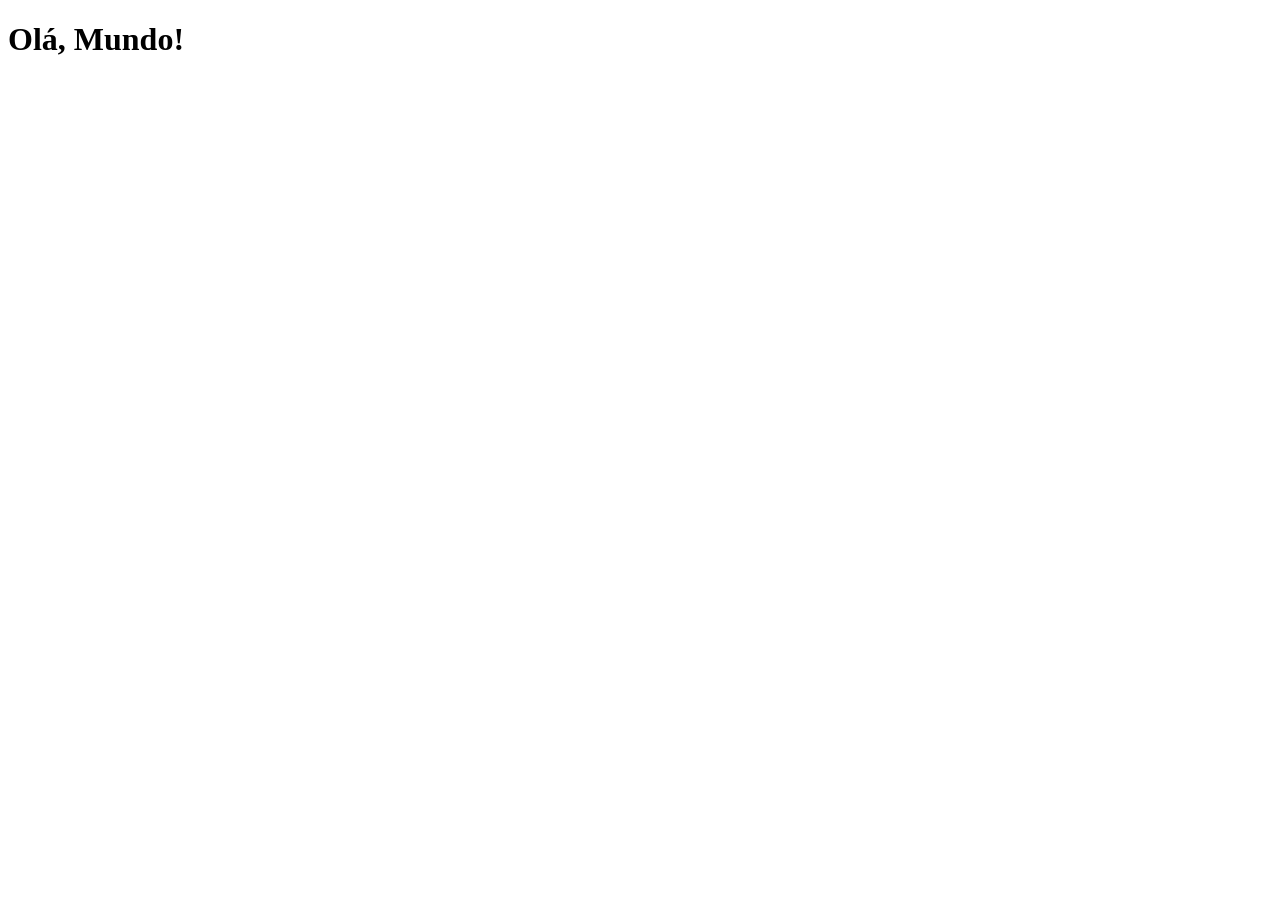
==== index.html @ 940ada28 "criei a página principal" ====
<!DOCTYPE html>
<html lang="pt-br">
<head>
  <meta charset="UTF-8">
  <meta name="viewport" content="width=device-width, initial-scale=1.0">
  <link rel="shortcut icon" href="favicon.ico" type="image/x-icon">
  <title>Projeto Sociais</title>
</head>
<body>
  <h1>Olá, Mundo!</h1>
</body>
</html>
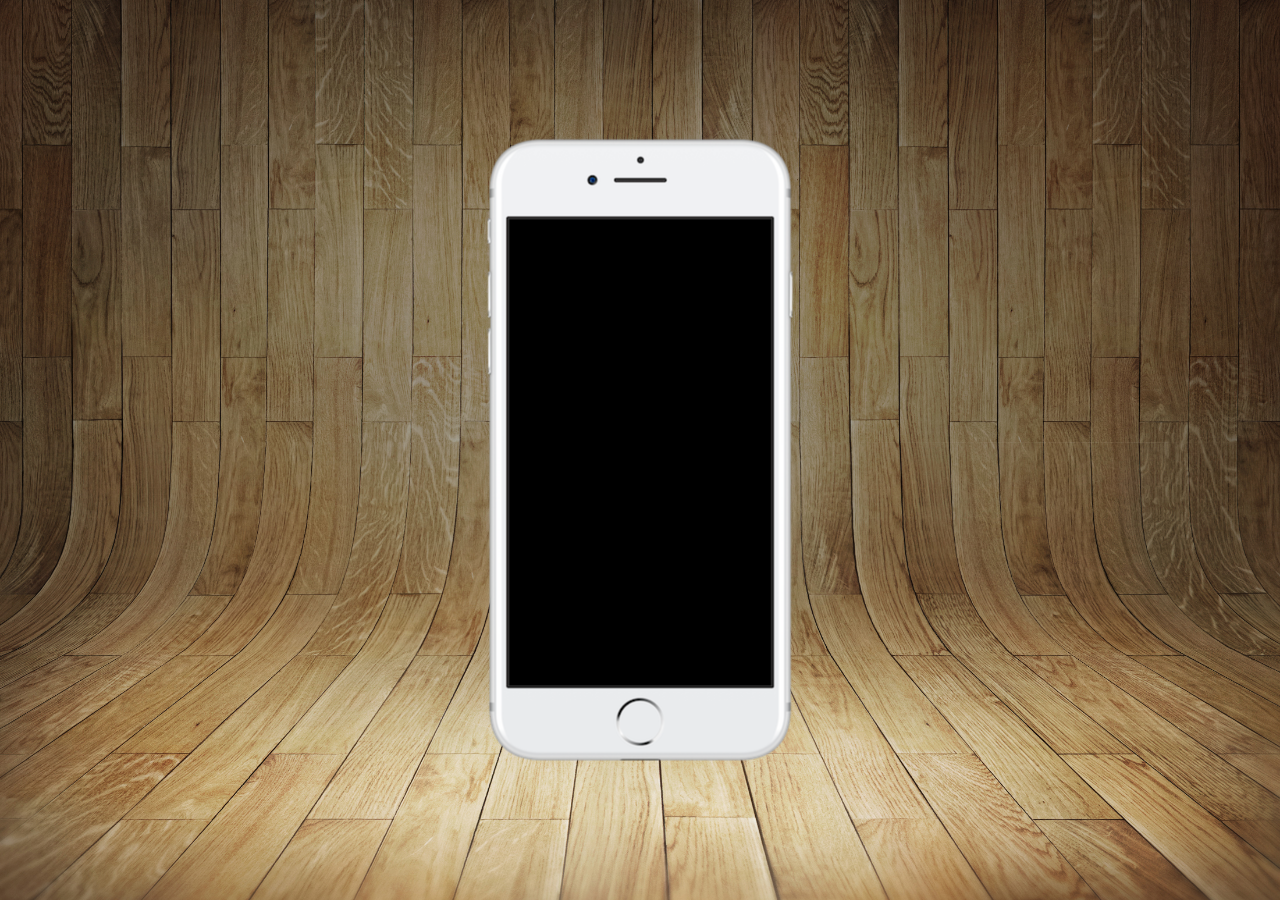
==== commit 7879b877: "iniciando com o CSS para colocar a imagem de fundo no body e  também a imagem do iphone" ====
--- a/index.html
+++ b/index.html
@@ -4,9 +4,17 @@
   <meta charset="UTF-8">
   <meta name="viewport" content="width=device-width, initial-scale=1.0">
   <link rel="shortcut icon" href="favicon.ico" type="image/x-icon">
+  <link rel="stylesheet" href="estilos/style.css">
   <title>Projeto Sociais</title>
 </head>
 <body>
-  <h1>Olá, Mundo!</h1>
+  <main>
+    <section id="telefone">
+
+    </section>
+    <section id="redes-sociais">
+
+    </section>
+  </main>
 </body>
 </html>
--- a/estilos/style.css
+++ b/estilos/style.css
@@ -0,0 +1,30 @@
+@charset "utf-8";
+
+*{
+  margin: 0;
+  padding: 0;
+  font-family: Arial, Helvetica, sans-serif;
+}
+html, body{
+  height: 100vh;
+  width: 100vw;
+  background-color: black;
+}
+body{
+  background: url(../imagens/fundo-madeira.jpg) no-repeat top center;
+  background-size: cover;
+  background-attachment: fixed;
+}
+main{
+  height: 100vh;
+  position: relative;
+}
+section#telefone{
+  width: 311px;
+  height: 627px;
+  background: url(../imagens/frame-iphone.png) no-repeat;
+  position: absolute;
+  top: 50%;
+  left: 50%;
+  transform: translate(-50%, -50%);
+}
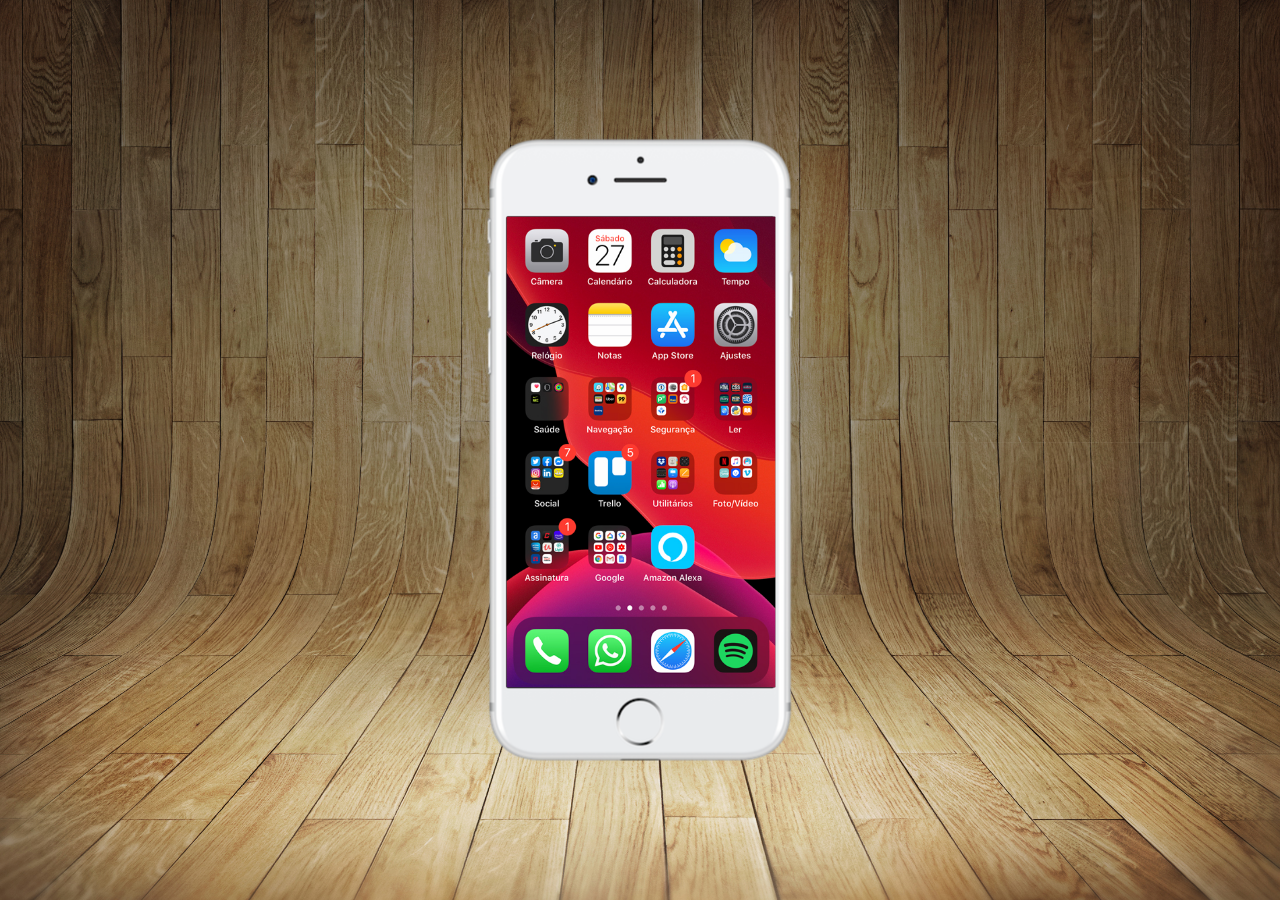
==== commit 2bae42e5: "criei a tela home e fiz um iframe no index" ====
--- a/index.html
+++ b/index.html
@@ -10,6 +10,7 @@
 <body>
   <main>
     <section id="telefone">
+      <iframe src="home.html" frameborder="0" name="tela" id="tela"></iframe>
 
     </section>
     <section id="redes-sociais">
--- a/estilos/style.css
+++ b/estilos/style.css
@@ -27,4 +27,11 @@
   top: 50%;
   left: 50%;
   transform: translate(-50%, -50%);
+}
+iframe#tela{
+  position: relative;
+  top: 80px;
+  left: 22px;
+  width: 269px;
+  height: 471px;
 }
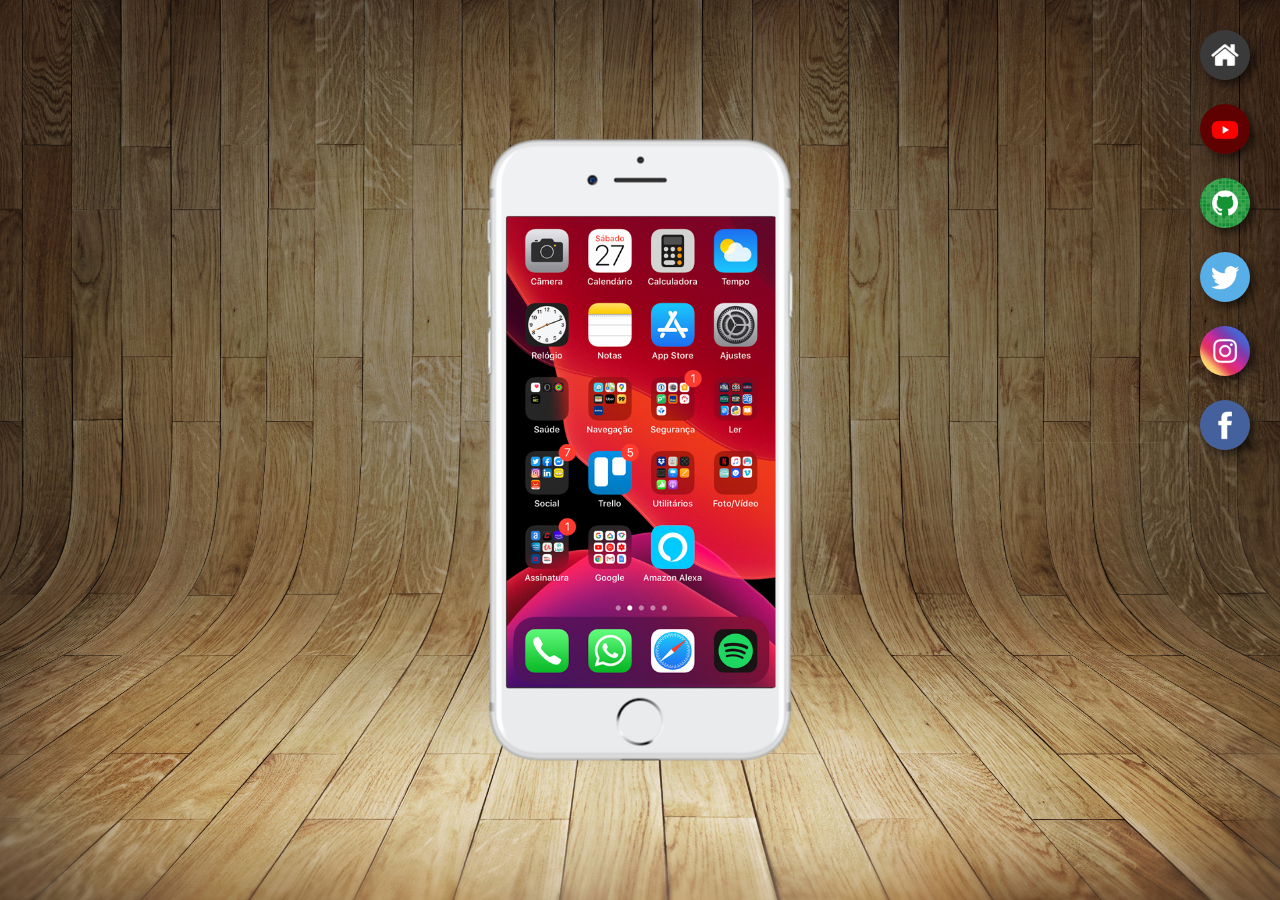
==== commit acbe6365: "criei botões na lateral e inserir links, porém ainda não está funcionando" ====
--- a/index.html
+++ b/index.html
@@ -10,11 +10,18 @@
 <body>
   <main>
     <section id="telefone">
-      <iframe src="home.html" frameborder="0" name="tela" id="tela"></iframe>
+      <iframe src="home.html" frameborder="0" name="tela" id="tela">
+        seu navegador não é compatível com isso.
+      </iframe>
 
     </section>
     <section id="redes-sociais">
-
+      <a href="#" target="tela"><img src="./imagens/logo-home.jpg" alt=""></a><br>
+      <a href="#" target="tela"><img src="imagens/logo-youtube.jpg" alt=""></a><br>
+      <a href="#" target="tela"><img src="imagens/logo-github.jpg" alt=""></a><br>
+      <a href="#" target="tela"><img src="imagens/logo-twitter.jpg" alt=""></a><br>
+      <a href="#" target="tela"><img src="imagens/logo-instagram.jpg" alt=""></a><br>
+      <a href="#" target="tela"><img src="imagens/logo-facebook.jpg" alt=""></a>
     </section>
   </main>
 </body>
--- a/estilos/style.css
+++ b/estilos/style.css
@@ -34,4 +34,20 @@
   left: 22px;
   width: 269px;
   height: 471px;
+}
+section#redes-sociais{
+  text-align: right;
+  padding: 20px;
+}
+section#redes-sociais img{
+  width: 50px;
+  margin: 10px;
+  border-radius: 50%;
+  box-shadow: 5px 5px 10px rgba(0, 0, 0, 0.600);
+  box-sizing: border-box;
+}
+section#redes-sociais img:hover{
+  border: 2px solid rgba(255, 255, 255, 0.623);
+  transform: translate(-2px, -2px);
+  transition: transform 0.5s, border 1s;
 }
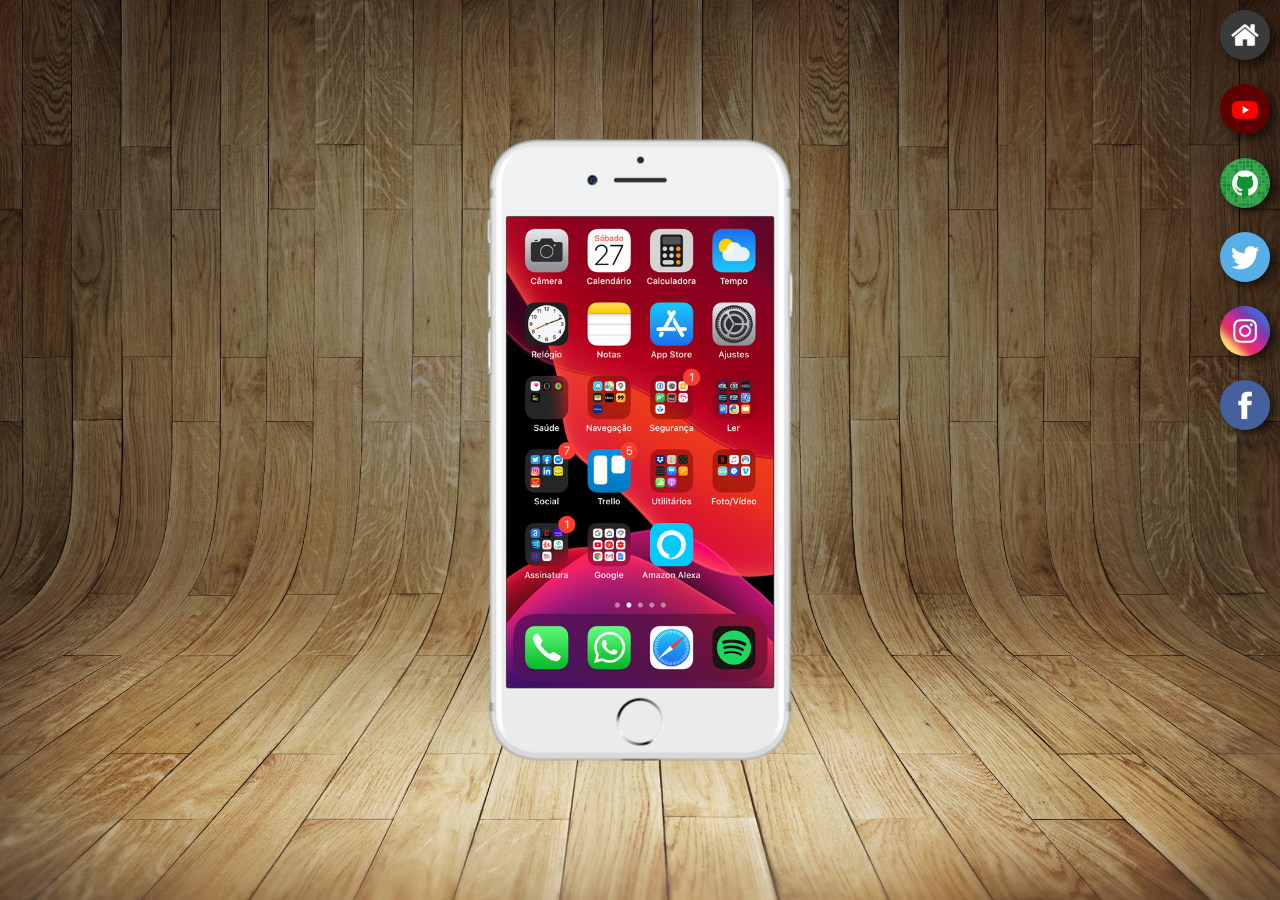
==== commit a7837c89: "deixando os links ativos, agora funcionando corretamente." ====
--- a/index.html
+++ b/index.html
@@ -16,12 +16,12 @@
 
     </section>
     <section id="redes-sociais">
-      <a href="#" target="tela"><img src="./imagens/logo-home.jpg" alt=""></a><br>
-      <a href="#" target="tela"><img src="imagens/logo-youtube.jpg" alt=""></a><br>
-      <a href="#" target="tela"><img src="imagens/logo-github.jpg" alt=""></a><br>
-      <a href="#" target="tela"><img src="imagens/logo-twitter.jpg" alt=""></a><br>
-      <a href="#" target="tela"><img src="imagens/logo-instagram.jpg" alt=""></a><br>
-      <a href="#" target="tela"><img src="imagens/logo-facebook.jpg" alt=""></a>
+      <a href="home.html" target="tela"><img src="./imagens/logo-home.jpg" alt=""></a><br>
+      <a href="youtube.html" target="tela"><img src="imagens/logo-youtube.jpg" alt=""></a><br>
+      <a href="github.html" target="tela"><img src="imagens/logo-github.jpg" alt=""></a><br>
+      <a href="twiter.html" target="tela"><img src="imagens/logo-twitter.jpg" alt=""></a><br>
+      <a href="instagram.html" target="tela"><img src="imagens/logo-instagram.jpg" alt=""></a><br>
+      <a href="facebook.html" target="tela"><img src="imagens/logo-facebook.jpg" alt=""></a>
     </section>
   </main>
 </body>
--- a/estilos/style.css
+++ b/estilos/style.css
@@ -32,12 +32,11 @@
   position: relative;
   top: 80px;
   left: 22px;
-  width: 269px;
+  width: 267px;
   height: 471px;
 }
 section#redes-sociais{
   text-align: right;
-  padding: 20px;
 }
 section#redes-sociais img{
   width: 50px;
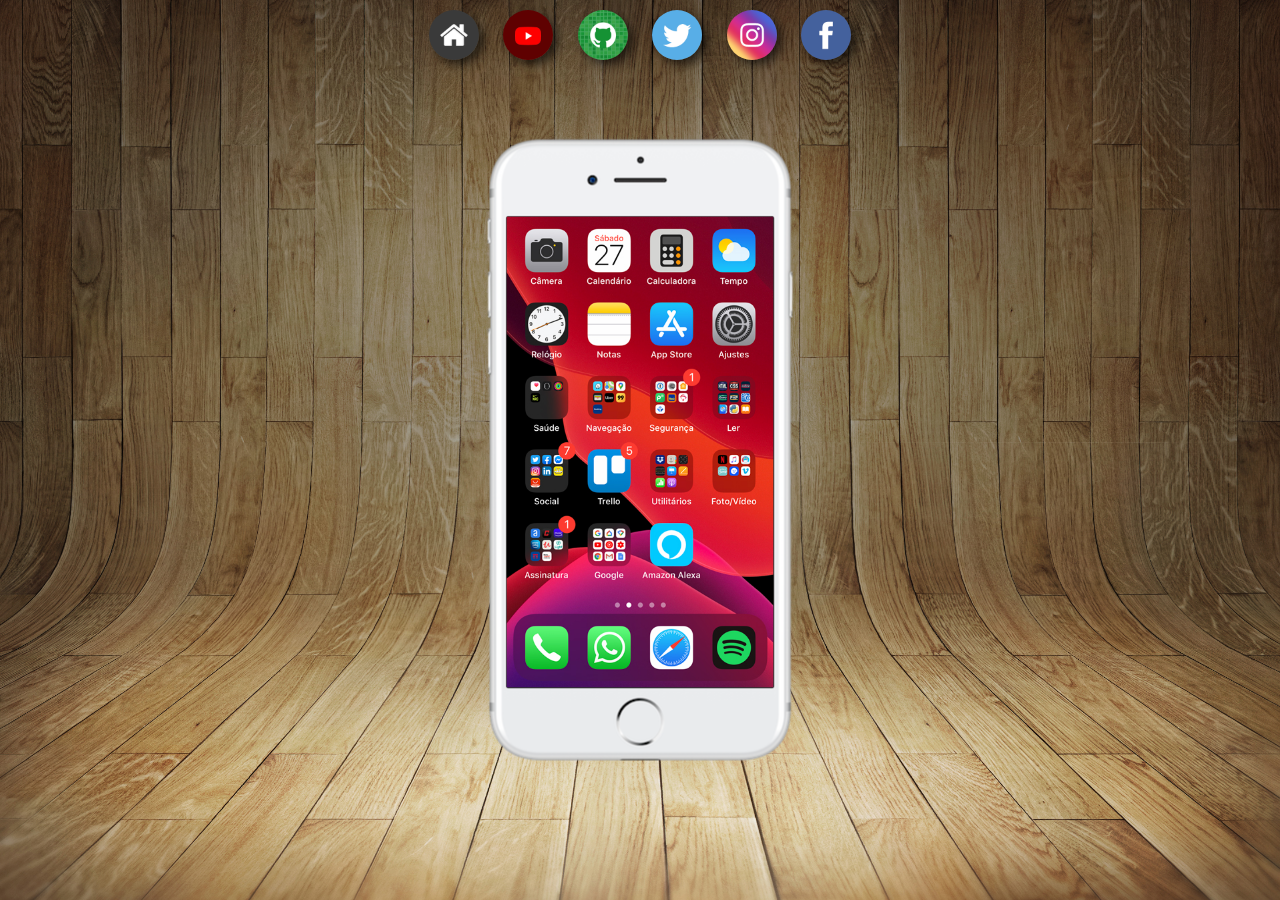
==== commit 6b1b2489: "alteração no estilo e também no index" ====
--- a/index.html
+++ b/index.html
@@ -16,11 +16,11 @@
 
     </section>
     <section id="redes-sociais">
-      <a href="home.html" target="tela"><img src="./imagens/logo-home.jpg" alt=""></a><br>
-      <a href="youtube.html" target="tela"><img src="imagens/logo-youtube.jpg" alt=""></a><br>
-      <a href="github.html" target="tela"><img src="imagens/logo-github.jpg" alt=""></a><br>
-      <a href="twiter.html" target="tela"><img src="imagens/logo-twitter.jpg" alt=""></a><br>
-      <a href="instagram.html" target="tela"><img src="imagens/logo-instagram.jpg" alt=""></a><br>
+      <a href="home.html" target="tela"><img src="./imagens/logo-home.jpg" alt=""></a>
+      <a href="youtube.html" target="tela"><img src="imagens/logo-youtube.jpg" alt=""></a>
+      <a href="github.html" target="tela"><img src="imagens/logo-github.jpg" alt=""></a>
+      <a href="twiter.html" target="tela"><img src="imagens/logo-twitter.jpg" alt=""></a>
+      <a href="instagram.html" target="tela"><img src="imagens/logo-instagram.jpg" alt=""></a>
       <a href="facebook.html" target="tela"><img src="imagens/logo-facebook.jpg" alt=""></a>
     </section>
   </main>
--- a/estilos/style.css
+++ b/estilos/style.css
@@ -36,7 +36,7 @@
   height: 471px;
 }
 section#redes-sociais{
-  text-align: right;
+  text-align: center;
 }
 section#redes-sociais img{
   width: 50px;
@@ -48,5 +48,5 @@
 section#redes-sociais img:hover{
   border: 2px solid rgba(255, 255, 255, 0.623);
   transform: translate(-2px, -2px);
-  transition: transform 0.5s, border 1s;
+  transition: transform 0.5s, border 0.3s;
 }
